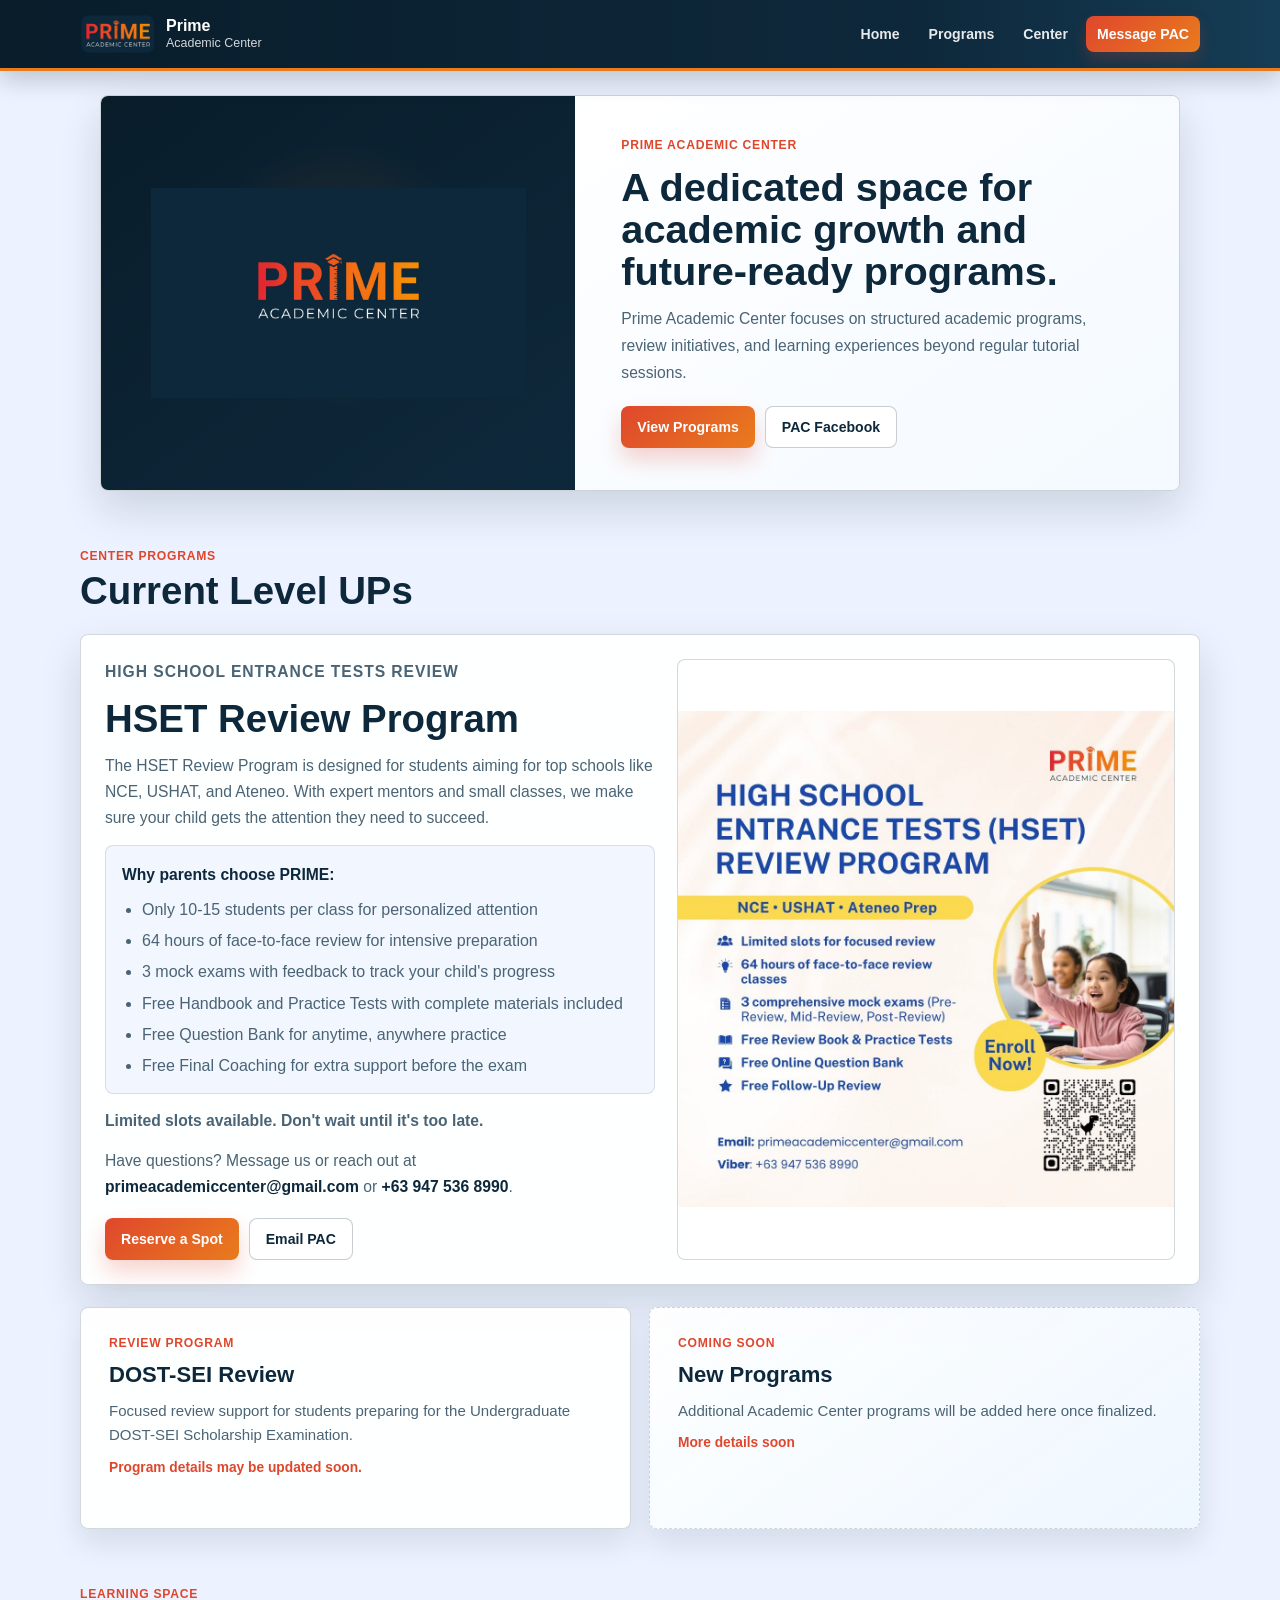
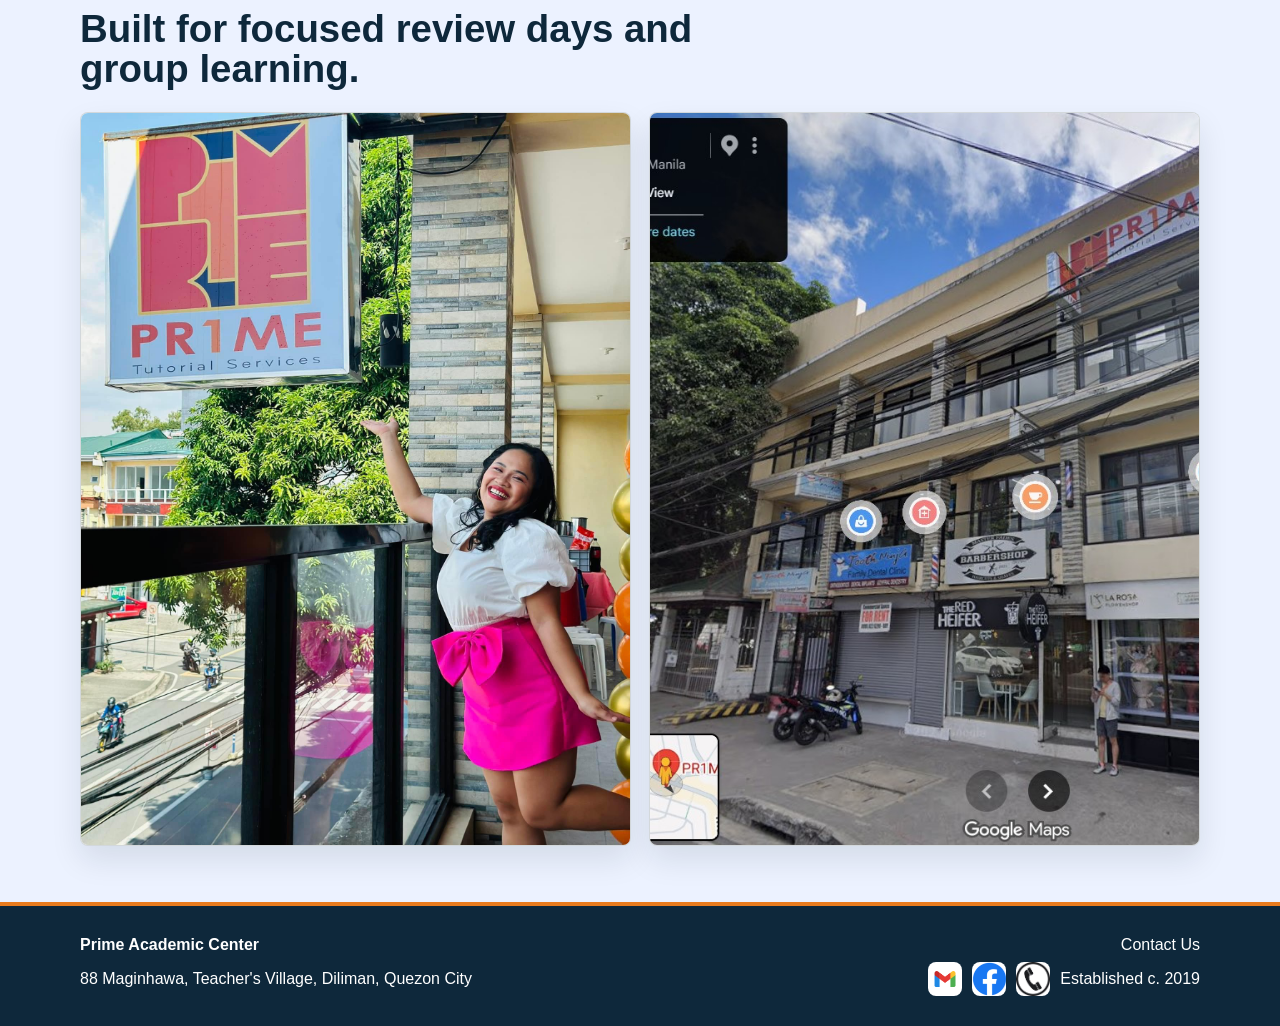
==== index.html @ 3f5c9ce6 "Add root website entrypoint" ====
<!DOCTYPE html>
<html lang="en">
<head>
  <meta charset="UTF-8">
  <meta name="viewport" content="width=device-width, initial-scale=1.0">
  <title>Prime Academic Center</title>
  <link rel="icon" type="image/png" href="Assets/primeacademiccenter.png">
  <link rel="stylesheet" href="style.css">
</head>
<body>
  <header class="site-header">
    <nav class="nav-shell" aria-label="Main navigation">
      <a class="brand" href="#home" aria-label="Prime Academic Center home">
        <img src="Assets/primeacademiccenter.png" alt="Prime Academic Center logo">
        <span><strong>Prime</strong><small>Academic Center</small></span>
      </a>

      <button class="menu-toggle" type="button" aria-label="Toggle menu" aria-expanded="false" data-menu-toggle>
        <span></span>
        <span></span>
        <span></span>
      </button>

      <div class="nav-links" data-nav-links>
        <a href="#home">Home</a>
        <a href="#programs">Programs</a>
        <a href="#center">Center</a>
        <a class="nav-cta" href="https://www.facebook.com/prime.academic.center" target="_blank" rel="noreferrer">Message PAC</a>
      </div>
    </nav>
  </header>

  <main id="home">
    <section class="hero" aria-labelledby="hero-title">
      <div class="hero-media">
        <img src="Assets/primeheader.jpg" alt="Prime Academic Center header">
      </div>

      <div class="hero-copy">
        <p class="eyebrow">Prime Academic Center</p>
        <h1 id="hero-title">A dedicated space for academic growth and future-ready programs.</h1>
        <p>Prime Academic Center focuses on structured academic programs, review initiatives, and learning experiences beyond regular tutorial sessions.</p>
        <div class="hero-actions">
          <a class="button primary" href="#programs">View Programs</a>
          <a class="button secondary" href="https://www.facebook.com/prime.academic.center" target="_blank" rel="noreferrer">PAC Facebook</a>
        </div>
      </div>
    </section>

    <section class="section program-section" id="programs" aria-labelledby="programs-title">
      <div class="section-heading">
        <p class="eyebrow">Center Programs</p>
        <h2 id="programs-title">Current Level UPs</h2>
      </div>

      <article class="featured-program" aria-labelledby="hset-title">
        <div class="featured-program-copy">
          <p class="package-type">High School Entrance Tests Review</p>
          <h3 id="hset-title">HSET Review Program</h3>
          <p>The HSET Review Program is designed for students aiming for top schools like NCE, USHAT, and Ateneo. With expert mentors and small classes, we make sure your child gets the attention they need to succeed.</p>

          <div class="program-benefits" aria-label="Why parents choose Prime">
            <p>Why parents choose PRIME:</p>
            <ul>
              <li>Only 10-15 students per class for personalized attention</li>
              <li>64 hours of face-to-face review for intensive preparation</li>
              <li>3 mock exams with feedback to track your child's progress</li>
              <li>Free Handbook and Practice Tests with complete materials included</li>
              <li>Free Question Bank for anytime, anywhere practice</li>
              <li>Free Final Coaching for extra support before the exam</li>
            </ul>
          </div>

          <p class="program-note">Limited slots available. Don't wait until it's too late.</p>
          <p class="program-contact">Have questions? Message us or reach out at <a href="mailto:primeacademiccenter@gmail.com">primeacademiccenter@gmail.com</a> or <a href="tel:+639475368990">+63 947 536 8990</a>.</p>
          <div class="program-actions">
            <a class="button primary" href="https://forms.gle/pj1DFYrAiUoxHzqt6" target="_blank" rel="noreferrer">Reserve a Spot</a>
            <a class="button secondary" href="mailto:primeacademiccenter@gmail.com">Email PAC</a>
          </div>
        </div>

        <figure class="featured-program-media">
          <img src="Assets/hset-review-program.png" alt="High School Entrance Tests Review Program flyer">
        </figure>
      </article>

      <div class="program-grid">
        <article class="program-card">
          <p class="package-type">Review Program</p>
          <h3>DOST-SEI Review</h3>
          <p>Focused review support for students preparing for the Undergraduate DOST-SEI Scholarship Examination.</p>
          <strong>Program details may be updated soon.</strong>
        </article>

        <article class="program-card">
          <p class="package-type">Coming Soon</p>
          <h3>New Programs</h3>
          <p>Additional Academic Center programs will be added here once finalized.</p>
          <strong>More details soon</strong>
        </article>
      </div>
    </section>

    <section class="section center-section" id="center" aria-labelledby="center-title">
      <div class="section-heading">
        <p class="eyebrow">Learning Space</p>
        <h2 id="center-title">Built for focused review days and group learning.</h2>
      </div>

      <div class="center-grid">
        <figure>
          <img src="Assets/center-1.jpg" alt="Prime Academic Center study space">
        </figure>
        <figure>
          <img src="Assets/center-3.jpg" alt="Prime Academic Center room setup">
        </figure>
      </div>
    </section>
  </main>

  <footer class="site-footer" id="contact">
    <div class="footer-brand">
      <p><a href="https://www.facebook.com/prime.academic.center" target="_blank" rel="noreferrer">Prime Academic Center</a></p>
      <a href="https://maps.app.goo.gl/qiUj7NpMVCg9RLWh9" target="_blank" rel="noreferrer">88 Maginhawa, Teacher's Village, Diliman, Quezon City</a>
    </div>

    <div class="footer-contact">
      <span>Contact Us</span>
      <div class="footer-socials" aria-label="Contact links">
        <a class="footer-icon" href="mailto:primeacademiccenter@gmail.com" aria-label="Email Prime Academic Center"><img src="Assets/gmail.jpg" alt=""></a>
        <a class="footer-icon" href="https://www.facebook.com/prime.academic.center" target="_blank" rel="noreferrer" aria-label="Prime Academic Center Facebook page"><img src="Assets/facebook.jpg" alt=""></a>
        <a class="footer-icon" href="tel:+639475368990" aria-label="Call Prime Academic Center"><img src="Assets/call.jpg" alt=""></a>
        <span>Established c. 2019</span>
      </div>
    </div>
  </footer>

  <script src="script.js"></script>
</body>
</html>
---- style.css ----
:root {
  --navy: #0e283b;
  --navy-deep: #091d2b;
  --red: #df472d;
  --orange: #e97b1d;
  --canvas: #ecf2ff;
  --ink: #173040;
  --muted: #4a6475;
  --line: rgba(14, 40, 59, 0.18);
  --surface: rgba(255, 255, 255, 0.94);
  --shadow: 0 18px 42px rgba(9, 29, 43, 0.14);
}

* {
  box-sizing: border-box;
}

html {
  scroll-behavior: smooth;
}

body {
  min-height: 100vh;
  margin: 0;
  color: var(--ink);
  font-family: Inter, Arial, Helvetica, sans-serif;
  background: var(--canvas);
}

img {
  max-width: 100%;
  display: block;
}

a {
  color: inherit;
  text-decoration: none;
}

.site-header {
  position: sticky;
  top: 0;
  z-index: 10;
  color: #ffffff;
  background: linear-gradient(90deg, var(--navy-deep) 0%, var(--navy) 72%, #153d55 100%);
  border-bottom: 3px solid var(--orange);
  box-shadow: 0 8px 24px rgba(9, 29, 43, 0.22);
}

.nav-shell {
  width: min(1120px, calc(100% - 32px));
  min-height: 68px;
  display: flex;
  align-items: center;
  justify-content: space-between;
  gap: 20px;
  margin: 0 auto;
}

.brand {
  min-width: 0;
  display: flex;
  align-items: center;
  gap: 10px;
}

.brand img {
  width: 76px;
  height: 48px;
  object-fit: contain;
}

.brand span {
  display: grid;
  line-height: 1.05;
}

.brand strong {
  color: #ffffff;
  font-size: 1rem;
  font-weight: 800;
}

.brand small {
  margin-top: 3px;
  color: rgba(255, 255, 255, 0.82);
  font-size: 0.78rem;
  font-weight: 500;
}

.nav-links {
  display: flex;
  align-items: center;
  gap: 7px;
}

.nav-links a {
  min-height: 36px;
  display: inline-flex;
  align-items: center;
  padding: 0 11px;
  color: rgba(255, 255, 255, 0.9);
  border-radius: 8px;
  font-size: 0.88rem;
  font-weight: 800;
}

.nav-links a:hover {
  color: #ffffff;
  background: rgba(255, 255, 255, 0.1);
}

.nav-links .nav-cta {
  color: #ffffff;
  background: linear-gradient(135deg, var(--red), var(--orange));
  box-shadow: 0 8px 16px rgba(223, 71, 45, 0.22);
}

.menu-toggle {
  width: 42px;
  height: 38px;
  display: none;
  place-items: center;
  padding: 8px;
  border: 1px solid rgba(255, 255, 255, 0.32);
  border-radius: 8px;
  background: rgba(255, 255, 255, 0.1);
}

.menu-toggle span {
  width: 20px;
  height: 2px;
  display: block;
  margin: 2px 0;
  border-radius: 999px;
  background: #ffffff;
}

main {
  min-height: calc(100vh - 68px);
  padding-bottom: 56px;
}

.hero {
  width: min(1080px, calc(100% - 44px));
  display: grid;
  grid-template-columns: minmax(0, 0.88fr) minmax(0, 1.12fr);
  margin: 24px auto 0;
  overflow: hidden;
  border: 1px solid rgba(14, 40, 59, 0.2);
  border-radius: 8px;
  background: var(--surface);
  box-shadow: var(--shadow);
}

.hero-media {
  min-height: 340px;
  display: grid;
  place-items: center;
  padding: 22px;
  background:
    radial-gradient(circle at 50% 45%, rgba(233, 123, 29, 0.14) 0%, rgba(233, 123, 29, 0) 42%),
    linear-gradient(145deg, var(--navy-deep), var(--navy));
}

.hero-media img {
  width: 100%;
  max-height: 210px;
  object-fit: contain;
}

.hero-copy {
  display: grid;
  align-content: center;
  gap: 14px;
  padding: 42px 46px;
  background: linear-gradient(145deg, rgba(255, 255, 255, 0.98), rgba(243, 249, 255, 0.95));
}

.eyebrow,
.package-type {
  margin: 0;
  color: var(--red);
  font-size: 0.76rem;
  font-weight: 900;
  letter-spacing: 0.06em;
  text-transform: uppercase;
}

.hero h1,
.section-heading h2 {
  margin: 0;
  color: var(--navy);
  font-weight: 900;
  line-height: 1.06;
}

.hero h1 {
  max-width: 650px;
  font-size: clamp(2.15rem, 3.1vw, 3.1rem);
}

.hero p:not(.eyebrow) {
  max-width: 590px;
  margin: 0;
  color: var(--muted);
  font-size: 0.98rem;
  line-height: 1.7;
}

.hero-actions {
  display: flex;
  flex-wrap: wrap;
  gap: 10px;
  margin-top: 6px;
}

.button {
  min-height: 42px;
  display: inline-flex;
  align-items: center;
  justify-content: center;
  padding: 0 16px;
  border-radius: 8px;
  font-size: 0.88rem;
  font-weight: 800;
}

.button.primary {
  color: #ffffff;
  background: linear-gradient(135deg, var(--red), var(--orange));
  box-shadow: 0 12px 22px rgba(223, 71, 45, 0.23);
}

.button.secondary {
  color: var(--navy);
  border: 1px solid rgba(14, 40, 59, 0.23);
  background: #ffffff;
}

.section {
  width: min(1120px, calc(100% - 44px));
  margin: 0 auto;
  padding: 58px 0 0;
}

.section-heading {
  max-width: 720px;
  margin-bottom: 22px;
}

.section-heading h2 {
  margin-top: 8px;
  font-size: clamp(1.8rem, 3vw, 2.65rem);
}

.featured-program {
  display: grid;
  grid-template-columns: minmax(0, 1.05fr) minmax(280px, 0.95fr);
  gap: 22px;
  align-items: stretch;
  margin-bottom: 22px;
  padding: 24px;
  border: 1px solid var(--line);
  border-radius: 8px;
  background: var(--surface);
  box-shadow: var(--shadow);
}

.featured-program-copy {
  display: grid;
  align-content: center;
  gap: 14px;
}

.featured-program h3 {
  margin: 0;
  color: var(--navy);
  font-size: clamp(1.7rem, 3vw, 2.45rem);
  line-height: 1.06;
}

.featured-program p {
  margin: 0;
  color: var(--muted);
  font-size: 0.98rem;
  line-height: 1.65;
}

.program-benefits {
  display: grid;
  gap: 10px;
  padding: 16px;
  border: 1px solid rgba(14, 40, 59, 0.12);
  border-radius: 8px;
  background: rgba(236, 242, 255, 0.7);
}

.program-benefits p,
.program-note {
  color: var(--navy);
  font-weight: 850;
}

.program-contact a {
  color: var(--navy);
  font-weight: 850;
}

.program-contact a:hover {
  color: var(--red);
}

.program-benefits ul {
  display: grid;
  gap: 8px;
  margin: 0;
  padding-left: 20px;
  color: var(--muted);
}

.program-benefits li {
  line-height: 1.45;
}

.program-actions {
  display: flex;
  flex-wrap: wrap;
  gap: 10px;
  margin-top: 4px;
}

.featured-program-media {
  min-height: 100%;
  margin: 0;
  overflow: hidden;
  border: 1px solid var(--line);
  border-radius: 8px;
  background: #ffffff;
}

.featured-program-media img {
  width: 100%;
  height: 100%;
  object-fit: contain;
}

.program-grid {
  display: grid;
  grid-template-columns: repeat(2, minmax(0, 1fr));
  gap: 18px;
}

.program-card {
  min-height: 222px;
  display: grid;
  align-content: start;
  gap: 12px;
  padding: 28px;
  border: 1px solid var(--line);
  border-radius: 8px;
  background: var(--surface);
  box-shadow: 0 14px 30px rgba(9, 29, 43, 0.1);
}

.program-card:nth-child(2) {
  border-style: dashed;
  background: linear-gradient(145deg, rgba(255, 255, 255, 0.94), rgba(238, 247, 255, 0.92));
}

.program-card h3 {
  margin: 0;
  color: var(--navy);
  font-size: 1.38rem;
  font-weight: 850;
  line-height: 1.15;
}

.program-card p:not(.package-type) {
  margin: 0;
  color: var(--muted);
  font-size: 0.94rem;
  line-height: 1.62;
}

.program-card strong {
  margin-top: auto;
  color: var(--red);
  font-size: 0.86rem;
  font-weight: 800;
}

.center-grid {
  display: grid;
  grid-template-columns: repeat(2, minmax(0, 1fr));
  gap: 18px;
}

.center-grid figure {
  min-height: 285px;
  margin: 0;
  overflow: hidden;
  border-radius: 8px;
  border: 1px solid var(--line);
  background: #ffffff;
  box-shadow: 0 14px 30px rgba(9, 29, 43, 0.1);
}

.center-grid img {
  width: 100%;
  height: 100%;
  object-fit: cover;
}

.site-footer {
  display: flex;
  justify-content: space-between;
  gap: 28px;
  padding: 30px max(22px, calc((100% - 1120px) / 2));
  color: #ffffff;
  background: var(--navy);
  border-top: 4px solid var(--orange);
}

.footer-brand,
.footer-contact {
  display: grid;
  gap: 8px;
}

.footer-brand p {
  margin: 0;
  font-weight: 900;
}

.footer-brand a:hover,
.footer-icon:hover {
  color: #ffd5b6;
}

.footer-contact {
  justify-items: end;
}

.footer-socials {
  display: flex;
  flex-wrap: wrap;
  align-items: center;
  justify-content: flex-end;
  gap: 10px;
}

.footer-icon {
  width: 34px;
  height: 34px;
  display: grid;
  place-items: center;
  overflow: hidden;
  border-radius: 8px;
  background: #ffffff;
}

.footer-icon img {
  width: 100%;
  height: 100%;
  object-fit: cover;
}

.reveal-on-scroll {
  opacity: 0;
  transform: translateY(18px);
  transition: opacity 0.45s ease, transform 0.45s ease;
}

.reveal-on-scroll.is-visible {
  opacity: 1;
  transform: translateY(0);
}

@media (max-width: 900px) {
  .hero,
  .featured-program,
  .program-grid,
  .center-grid {
    grid-template-columns: 1fr;
  }

  .hero-media {
    min-height: 300px;
  }

  .hero-copy {
    padding: 36px;
  }

  .featured-program-media {
    min-height: 360px;
  }

  .site-footer {
    display: grid;
  }

  .footer-contact {
    justify-items: start;
  }

  .footer-socials {
    justify-content: flex-start;
  }
}

@media (max-width: 700px) {
  .menu-toggle {
    display: grid;
  }

  .nav-links {
    position: absolute;
    right: 16px;
    left: 16px;
    top: calc(100% + 8px);
    display: none;
    padding: 10px;
    border-radius: 8px;
    background: var(--navy);
    box-shadow: 0 18px 34px rgba(9, 29, 43, 0.24);
  }

  .nav-links.open {
    display: grid;
  }

  .nav-links a,
  .nav-links .nav-cta {
    justify-content: flex-start;
    background: transparent;
    box-shadow: none;
  }
}

@media (max-width: 560px) {
  .nav-shell,
  .hero,
  .section {
    width: min(100% - 24px, 1120px);
  }

  .brand img {
    width: 62px;
    height: 40px;
  }

  .hero {
    margin-top: 20px;
  }

  .hero-media {
    min-height: 230px;
    padding: 18px;
  }

  .hero-copy {
    gap: 13px;
    padding: 26px 22px 28px;
  }

  .hero h1 {
    font-size: 2.25rem;
  }

  .section {
    padding-top: 40px;
  }

  .featured-program {
    padding: 18px;
  }

  .featured-program-media {
    min-height: 300px;
  }

  .program-card {
    min-height: 0;
    padding: 22px;
  }
}
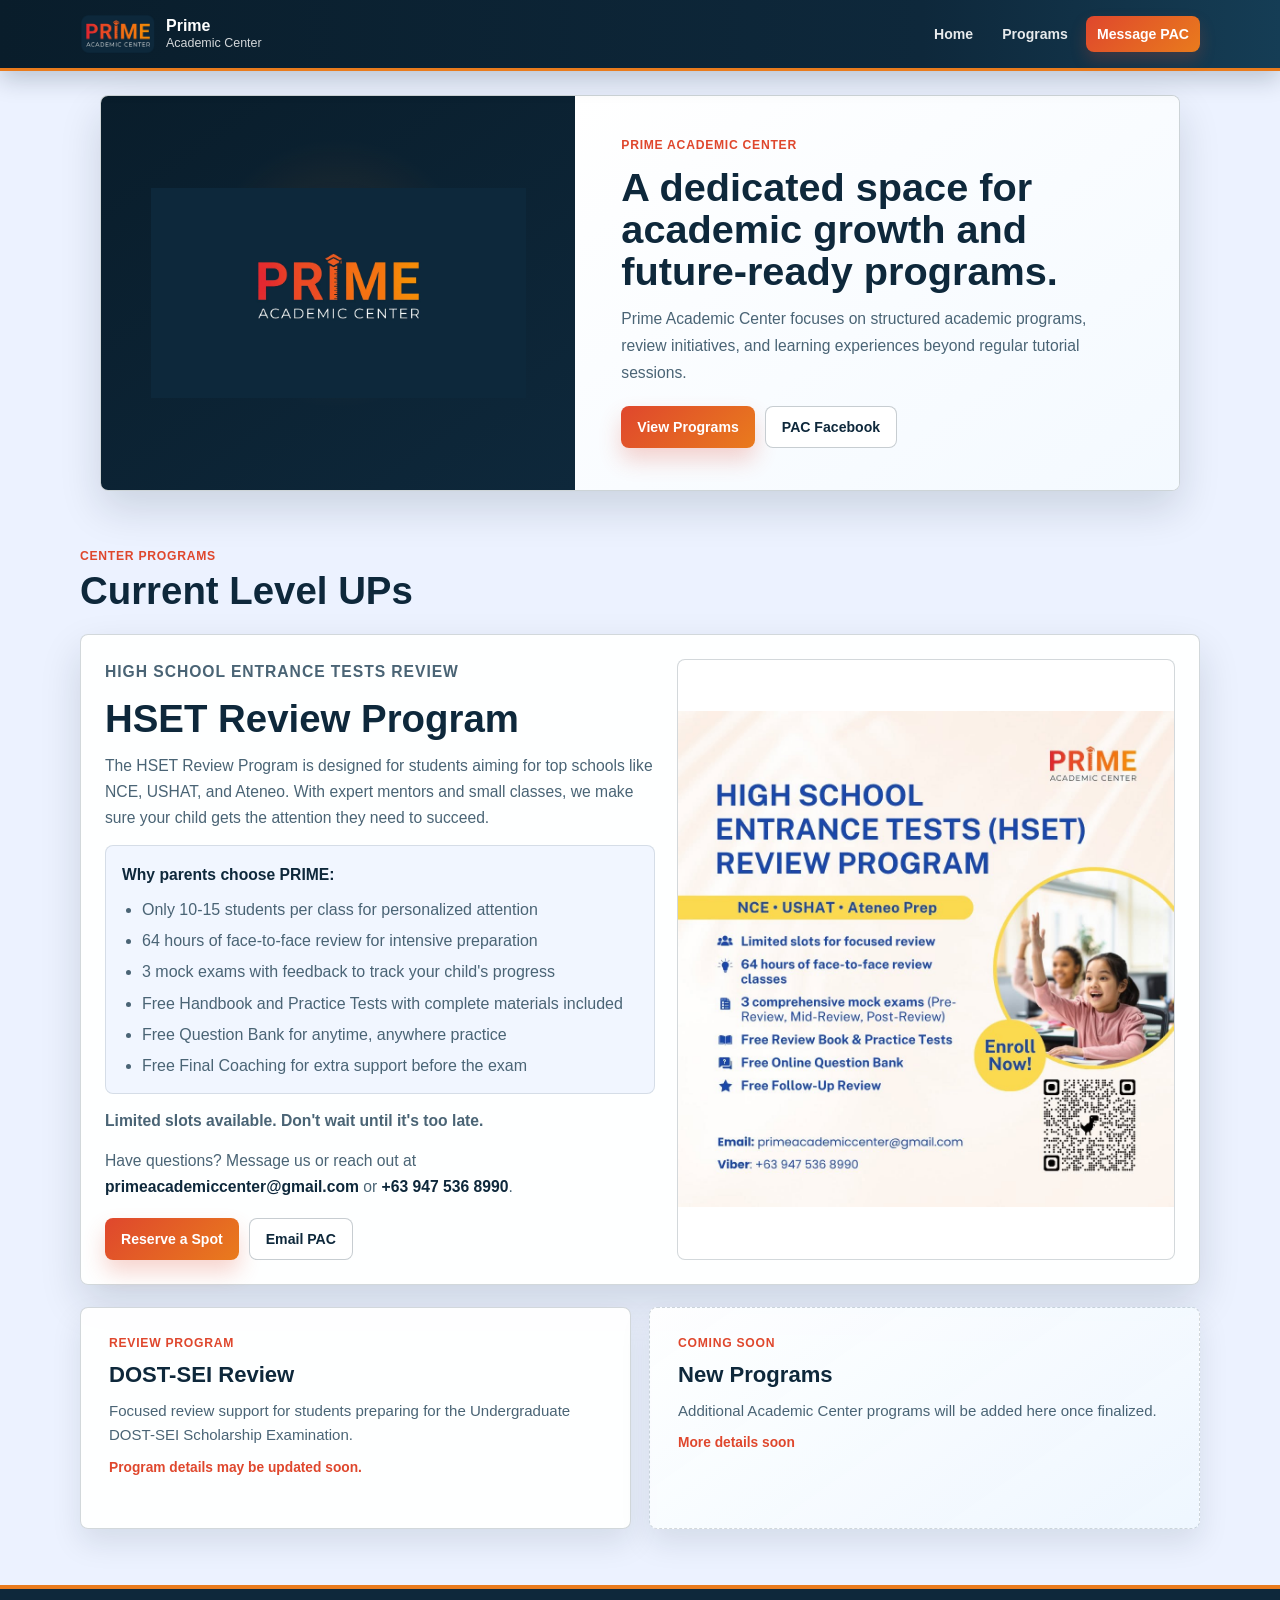
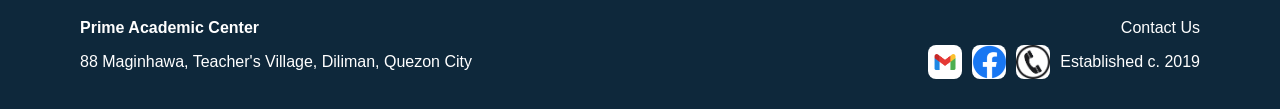
==== commit a2423452: "Remove learning space section" ====
--- a/index.html
+++ b/index.html
@@ -24,7 +24,6 @@
       <div class="nav-links" data-nav-links>
         <a href="#home">Home</a>
         <a href="#programs">Programs</a>
-        <a href="#center">Center</a>
         <a class="nav-cta" href="https://www.facebook.com/prime.academic.center" target="_blank" rel="noreferrer">Message PAC</a>
       </div>
     </nav>
@@ -101,21 +100,6 @@
       </div>
     </section>
 
-    <section class="section center-section" id="center" aria-labelledby="center-title">
-      <div class="section-heading">
-        <p class="eyebrow">Learning Space</p>
-        <h2 id="center-title">Built for focused review days and group learning.</h2>
-      </div>
-
-      <div class="center-grid">
-        <figure>
-          <img src="Assets/center-1.jpg" alt="Prime Academic Center study space">
-        </figure>
-        <figure>
-          <img src="Assets/center-3.jpg" alt="Prime Academic Center room setup">
-        </figure>
-      </div>
-    </section>
   </main>
 
   <footer class="site-footer" id="contact">
--- a/style.css
+++ b/style.css
@@ -390,28 +390,6 @@
   font-weight: 800;
 }
 
-.center-grid {
-  display: grid;
-  grid-template-columns: repeat(2, minmax(0, 1fr));
-  gap: 18px;
-}
-
-.center-grid figure {
-  min-height: 285px;
-  margin: 0;
-  overflow: hidden;
-  border-radius: 8px;
-  border: 1px solid var(--line);
-  background: #ffffff;
-  box-shadow: 0 14px 30px rgba(9, 29, 43, 0.1);
-}
-
-.center-grid img {
-  width: 100%;
-  height: 100%;
-  object-fit: cover;
-}
-
 .site-footer {
   display: flex;
   justify-content: space-between;
@@ -480,8 +458,7 @@
 @media (max-width: 900px) {
   .hero,
   .featured-program,
-  .program-grid,
-  .center-grid {
+  .program-grid {
     grid-template-columns: 1fr;
   }
 
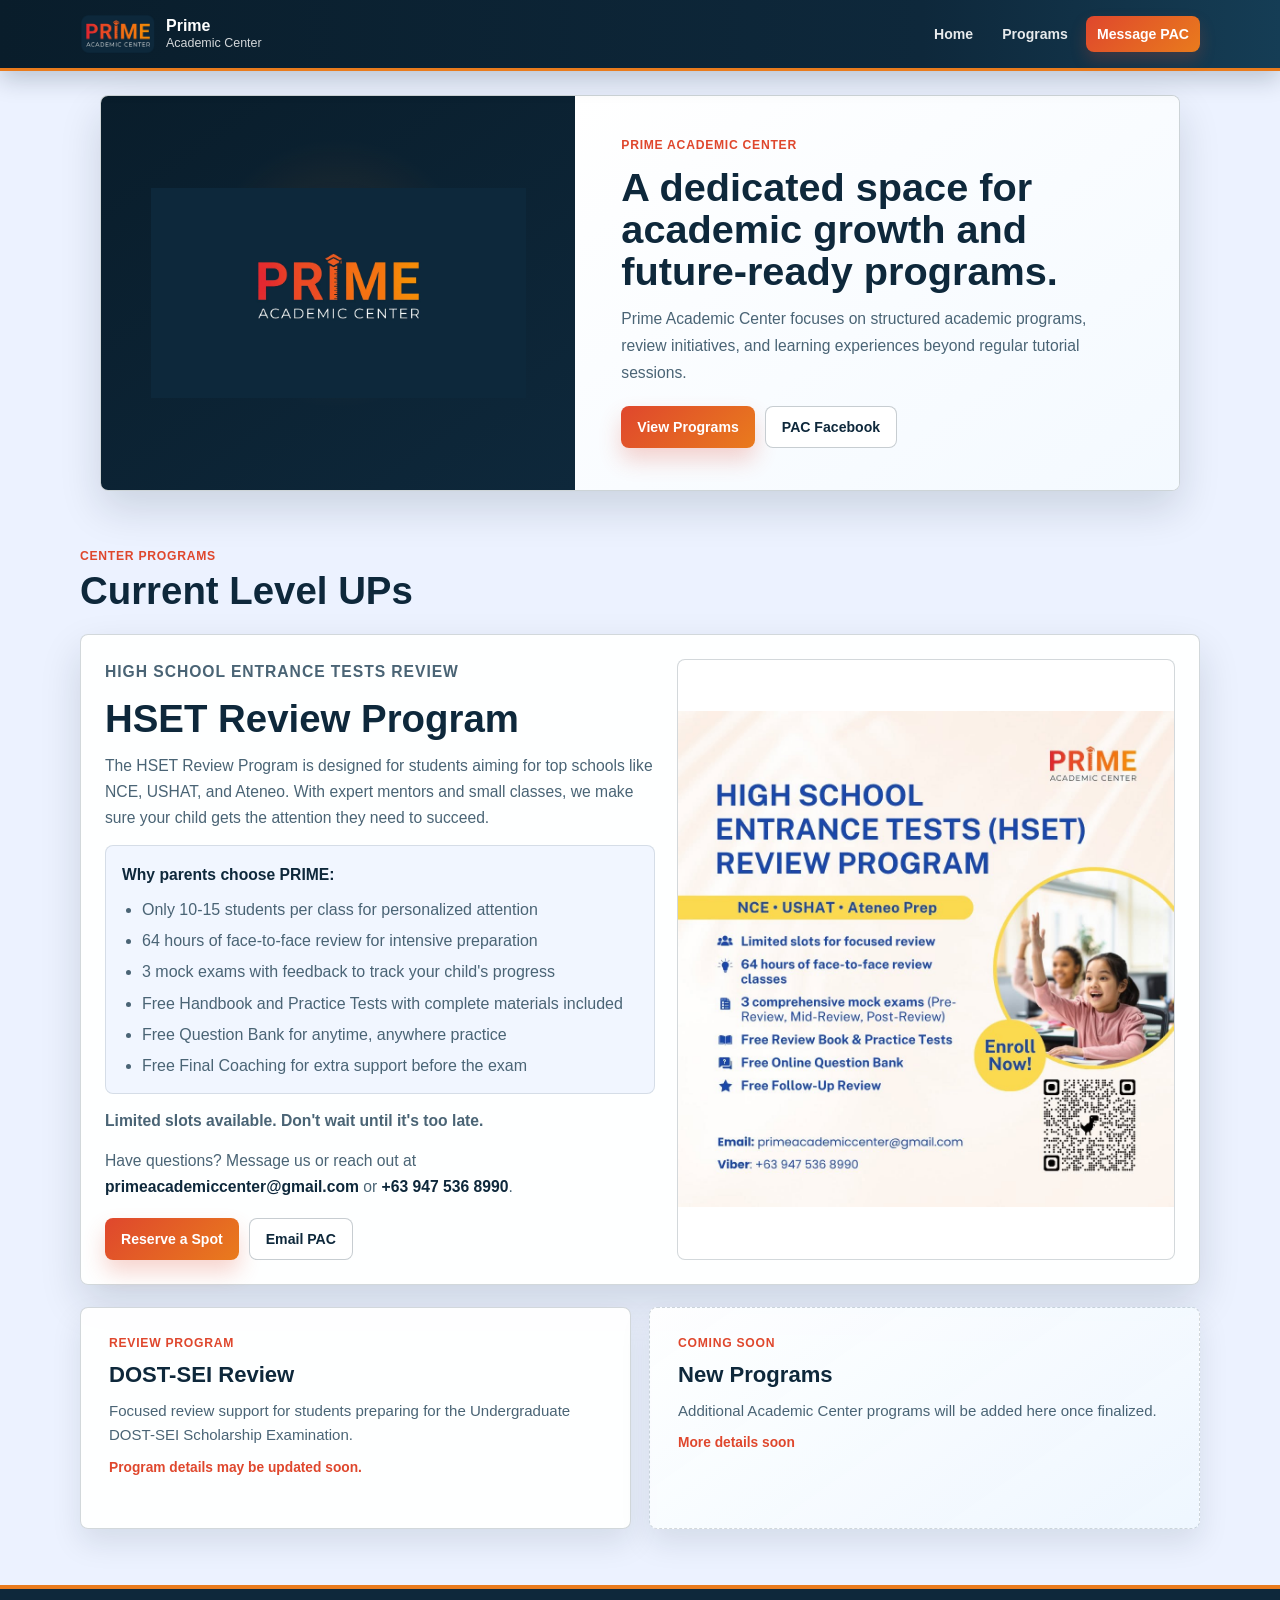
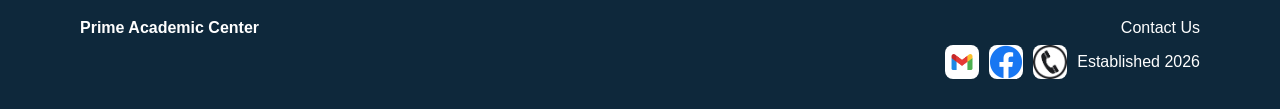
==== commit 39de131a: "Update PAC footer contact details" ====
--- a/index.html
+++ b/index.html
@@ -105,7 +105,6 @@
   <footer class="site-footer" id="contact">
     <div class="footer-brand">
       <p><a href="https://www.facebook.com/prime.academic.center" target="_blank" rel="noreferrer">Prime Academic Center</a></p>
-      <a href="https://maps.app.goo.gl/qiUj7NpMVCg9RLWh9" target="_blank" rel="noreferrer">88 Maginhawa, Teacher's Village, Diliman, Quezon City</a>
     </div>
 
     <div class="footer-contact">
@@ -114,7 +113,7 @@
         <a class="footer-icon" href="mailto:primeacademiccenter@gmail.com" aria-label="Email Prime Academic Center"><img src="Assets/gmail.jpg" alt=""></a>
         <a class="footer-icon" href="https://www.facebook.com/prime.academic.center" target="_blank" rel="noreferrer" aria-label="Prime Academic Center Facebook page"><img src="Assets/facebook.jpg" alt=""></a>
         <a class="footer-icon" href="tel:+639475368990" aria-label="Call Prime Academic Center"><img src="Assets/call.jpg" alt=""></a>
-        <span>Established c. 2019</span>
+        <span>Established 2026</span>
       </div>
     </div>
   </footer>
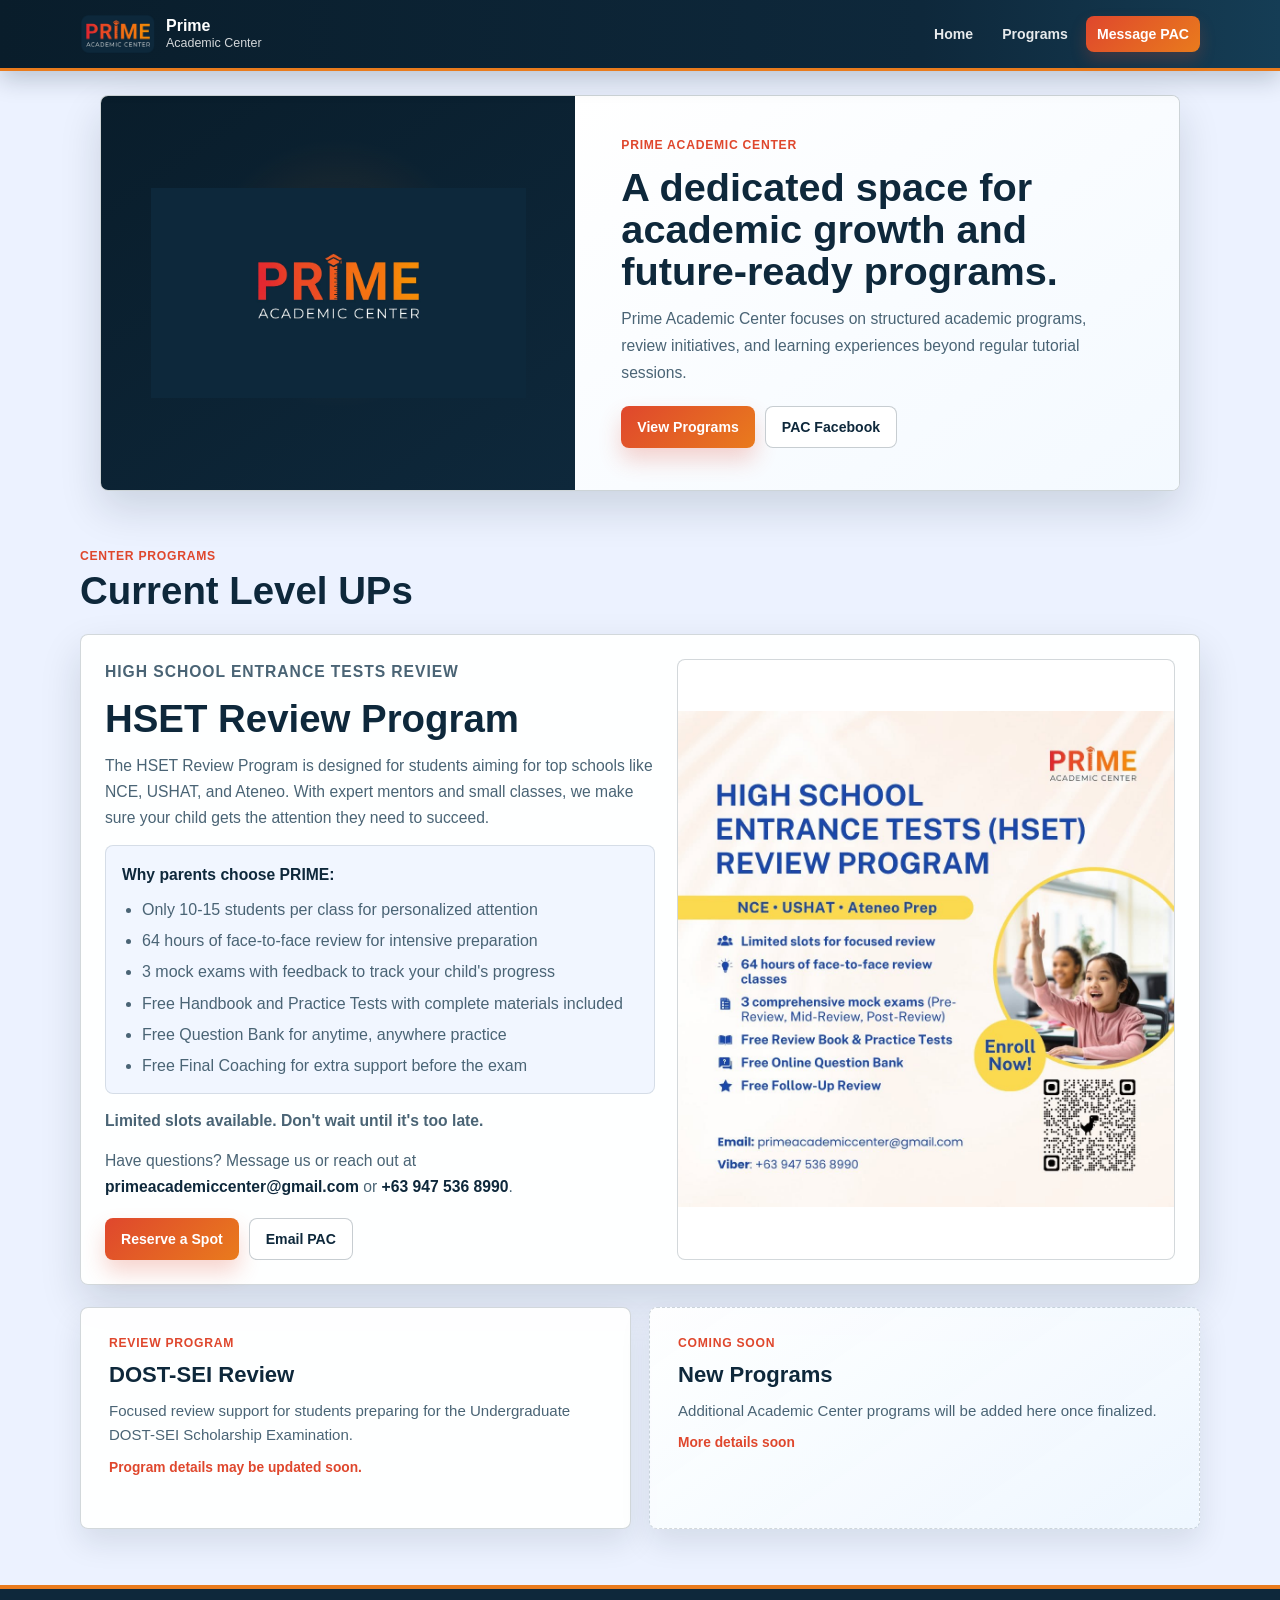
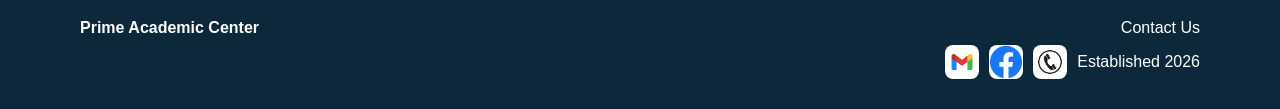
==== commit 25ce68b0: "update" ====
--- a/index.html
+++ b/index.html
@@ -112,7 +112,7 @@
       <div class="footer-socials" aria-label="Contact links">
         <a class="footer-icon" href="mailto:primeacademiccenter@gmail.com" aria-label="Email Prime Academic Center"><img src="Assets/gmail.jpg" alt=""></a>
         <a class="footer-icon" href="https://www.facebook.com/prime.academic.center" target="_blank" rel="noreferrer" aria-label="Prime Academic Center Facebook page"><img src="Assets/facebook.jpg" alt=""></a>
-        <a class="footer-icon" href="tel:+639475368990" aria-label="Call Prime Academic Center"><img src="Assets/call.jpg" alt=""></a>
+        <a class="footer-icon call-icon" href="tel:+639475368990" aria-label="Call Prime Academic Center"><img src="Assets/call.jpg" alt=""></a>
         <span>Established 2026</span>
       </div>
     </div>
--- a/style.css
+++ b/style.css
@@ -436,12 +436,22 @@
   overflow: hidden;
   border-radius: 8px;
   background: #ffffff;
+  flex: 0 0 34px;
 }
 
 .footer-icon img {
   width: 100%;
   height: 100%;
   object-fit: cover;
+}
+
+.footer-icon.call-icon {
+  padding: 5px;
+}
+
+.footer-icon.call-icon img {
+  border-radius: 50%;
+  object-fit: contain;
 }
 
 .reveal-on-scroll {
